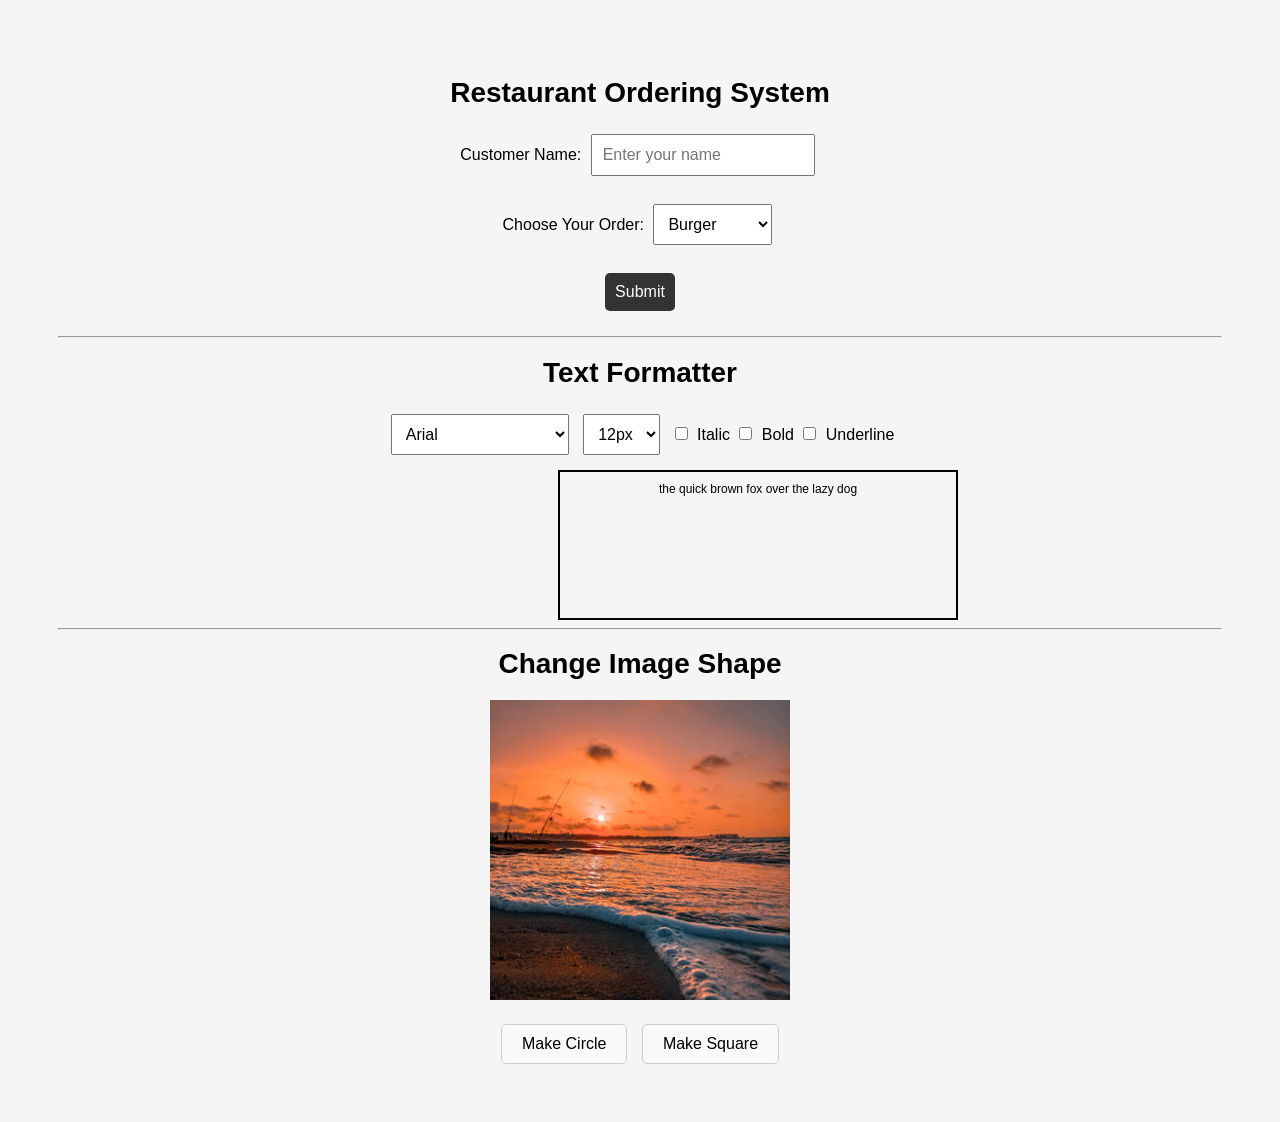
==== Task3.html @ 59160224 "Update Day 3 tasks" ====
<!DOCTYPE html>
<html>
<head>
    <title>Restaurant Ordering System</title>
    <link rel="stylesheet"  href="Task3.css">
</head>

<body>

    <h1>Restaurant Ordering System</h1>

    <label>Customer Name:</label>
    <input type="text" id="customerName" placeholder="Enter your name"><br><br>
    <label>Choose Your Order:</label>
         <select id="order">
            <option>Burger</option>
            <option>Shawarma</option>
            <option>Zinger</option>
         </select>
         <br><br>
         <button id="submitBtn" class="submit-button"
          onclick="displayOrder()"
           onmouseover="changeButtonColor()"
           onmouseout="resetButtonColor()">
           Submit </button>
         <h2 id="result"></h2>
         <hr>

         <h1>Text Formatter</h1>
          <div class="controls-container"> 
            <select id="fontFamily">
                 <option value="Arial">Arial</option> 
                 <option value="Fantasy">Fantasy</option>
                  <option value="Times New Roman"> Times New Roman </option> 
                </select> <select id="fontSize"> 
                <option value="12px">12px</option> 
                <option value="15px">15px</option>
                 <option value="18px">18px</option> 
                 <option value="20px">20px</option> 
                </select>
                 <label> <input type="checkbox" id="italic"> Italic </label>
                  <label> <input type="checkbox" id="bold"> Bold </label>
                   <label> <input type="checkbox" id="underline"> Underline </label> 
                </div> <div id="text-box"> the quick brown fox over the lazy dog </div>
                <hr>
                 <div class="container">

        <h1 id="main-title">
            Change Image Shape
        </h1>

        <img
            id="target-image"
            src="aesthetic-on-a-beach-in-thumbnail-52566.jpg"
            alt="Sunset"
        >

        <br>

        <button class="shape-btn" id="btn-circle">
            Make Circle
        </button>

        <button class="shape-btn" id="btn-square">
            Make Square
        </button>

    </div>




  <script src="Task3.js"></script>
</body>
</html>
---- Task3.css ----
body {
        font-family: Arial, sans-serif;
        text-align: center;
        background-color: #f5f5f5;
        padding: 50px;
      
    }

    input,
    select,
    button {
        padding: 10px;
        margin: 5px;
        font-size: 16px;
    }

    button {
        background-color: #333;
        color: white;
        border: none;
        cursor: pointer;
        border-radius: 5px;
    }

    #result {
        color: #333;
        margin-top: 20px;
    }
   .controls-container {
     margin-bottom: 10px;
     } 
#text-box {
    width: 400px;
    height: 150px;
    border: 2px solid black;
    padding: 10px; 
    box-sizing: border-box;
    transition: background-color 0.3s;
    text-align: center;
    margin-left: 500px;
        
        }
.container {
    text-align: center;
}

h1 {
    font-size: 28px;
    margin-bottom: 20px;
}

#target-image {
    width: 300px;
    height: 300px;
    object-fit: cover;
    transition: border-radius 0.4s ease;
    margin-bottom: 20px;
}

.shape-btn {
    color:black;
    padding: 10px 20px;
    font-size: 16px;
    margin: 0 5px;
    cursor: pointer;
    border: 1px solid #ccc;
    background-color: #f9f9f9;
    transition: background-color 0.2s;
}
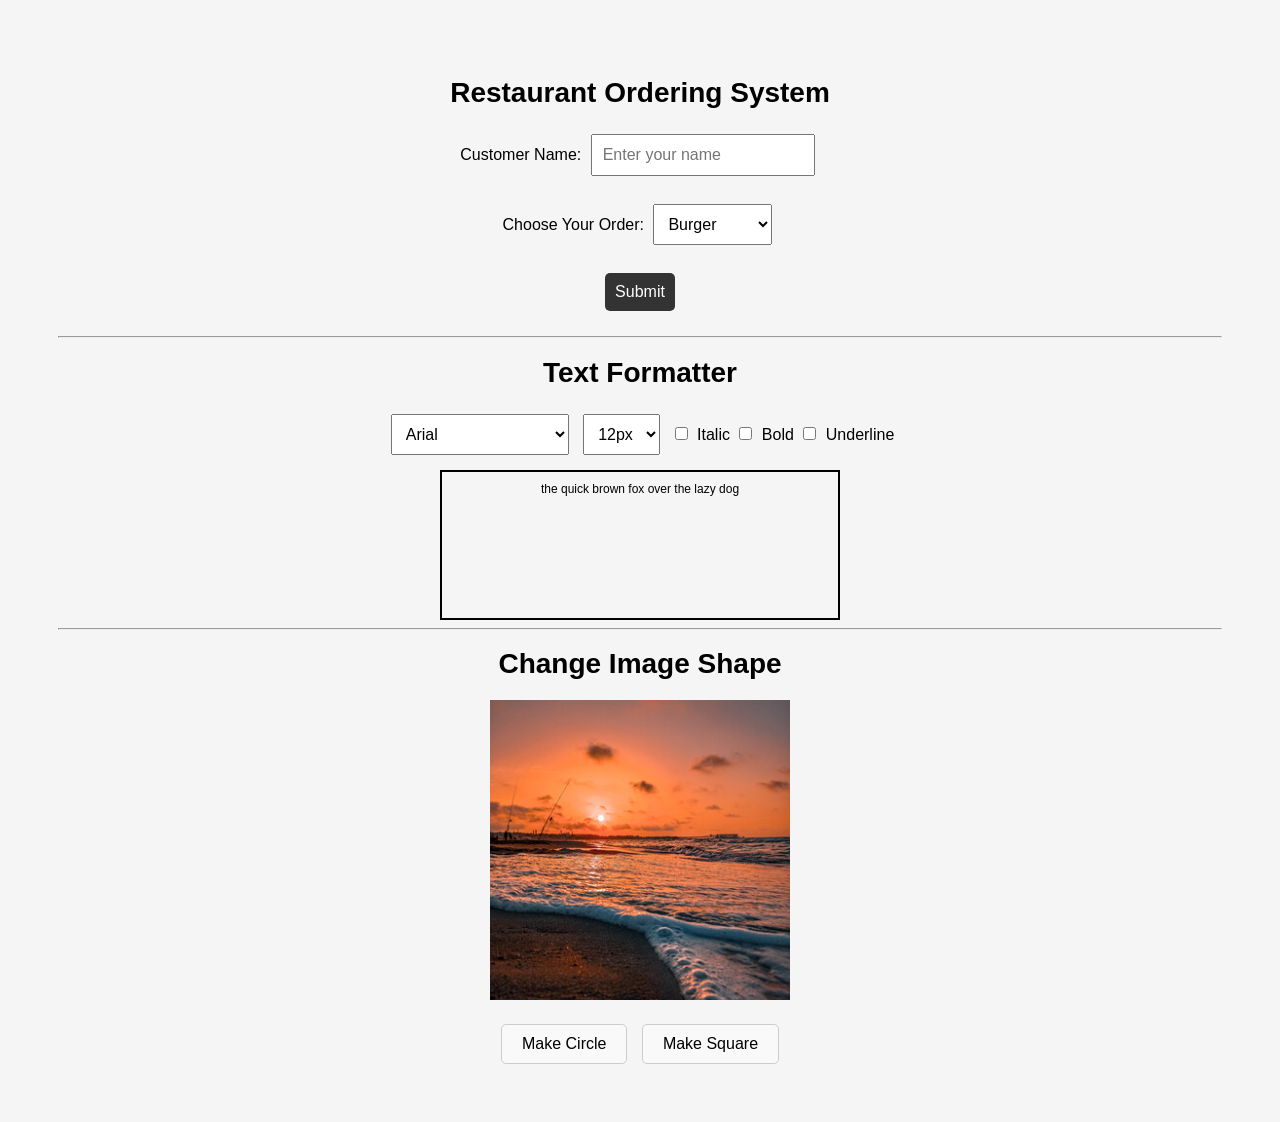
==== commit 50de0894: "last update Task 3" ====
--- a/Task3.html
+++ b/Task3.html
@@ -32,7 +32,8 @@
                  <option value="Arial">Arial</option> 
                  <option value="Fantasy">Fantasy</option>
                   <option value="Times New Roman"> Times New Roman </option> 
-                </select> <select id="fontSize"> 
+                </select> 
+                <select id="fontSize"> 
                 <option value="12px">12px</option> 
                 <option value="15px">15px</option>
                  <option value="18px">18px</option> 
@@ -41,10 +42,11 @@
                  <label> <input type="checkbox" id="italic"> Italic </label>
                   <label> <input type="checkbox" id="bold"> Bold </label>
                    <label> <input type="checkbox" id="underline"> Underline </label> 
-                </div> <div id="text-box"> the quick brown fox over the lazy dog </div>
+                </div> 
+                <div id="text-box"> the quick brown fox over the lazy dog </div>
                 <hr>
-                 <div class="container">
 
+        <div class="container">
         <h1 id="main-title">
             Change Image Shape
         </h1>
@@ -52,9 +54,7 @@
         <img
             id="target-image"
             src="aesthetic-on-a-beach-in-thumbnail-52566.jpg"
-            alt="Sunset"
-        >
-
+            alt="Sunset">
         <br>
 
         <button class="shape-btn" id="btn-circle">
@@ -66,10 +66,6 @@
         </button>
 
     </div>
-
-
-
-
   <script src="Task3.js"></script>
 </body>
 </html>
--- a/Task3.css
+++ b/Task3.css
@@ -1,46 +1,52 @@
 
-  body {
-        font-family: Arial, sans-serif;
-        text-align: center;
-        background-color: #f5f5f5;
-        padding: 50px;
-      
-    }
+  /* General Page*/
+body {
+    font-family: Arial, sans-serif;
+    text-align: center;
+    background-color: #f5f5f5;
+    padding: 50px;
+}
 
-    input,
-    select,
-    button {
-        padding: 10px;
-        margin: 5px;
-        font-size: 16px;
-    }
+/* Restaurant Ordering System */
+input,
+select,
+button {
+    padding: 10px;
+    margin: 5px;
+    font-size: 16px;
+}
 
-    button {
-        background-color: #333;
-        color: white;
-        border: none;
-        cursor: pointer;
-        border-radius: 5px;
-    }
+button {
+    background-color: #333;
+    color: white;
+    border: none;
+    cursor: pointer;
+    border-radius: 5px;
+}
 
-    #result {
-        color: #333;
-        margin-top: 20px;
-    }
-   .controls-container {
-     margin-bottom: 10px;
-     } 
+#result {
+    color: #333;
+    margin-top: 20px;
+}
+
+/* Text Formatter*/
+.controls-container {
+    margin-bottom: 10px;
+}
+
 #text-box {
     width: 400px;
     height: 150px;
     border: 2px solid black;
-    padding: 10px; 
+    padding: 10px;
     box-sizing: border-box;
     transition: background-color 0.3s;
     text-align: center;
-    margin-left: 500px;
-        
-        }
+    margin: 0 auto;
+}
+
+
+/*Change Image Shape */
 .container {
     text-align: center;
 }
@@ -59,7 +65,7 @@
 }
 
 .shape-btn {
-    color:black;
+    color: black;
     padding: 10px 20px;
     font-size: 16px;
     margin: 0 5px;
